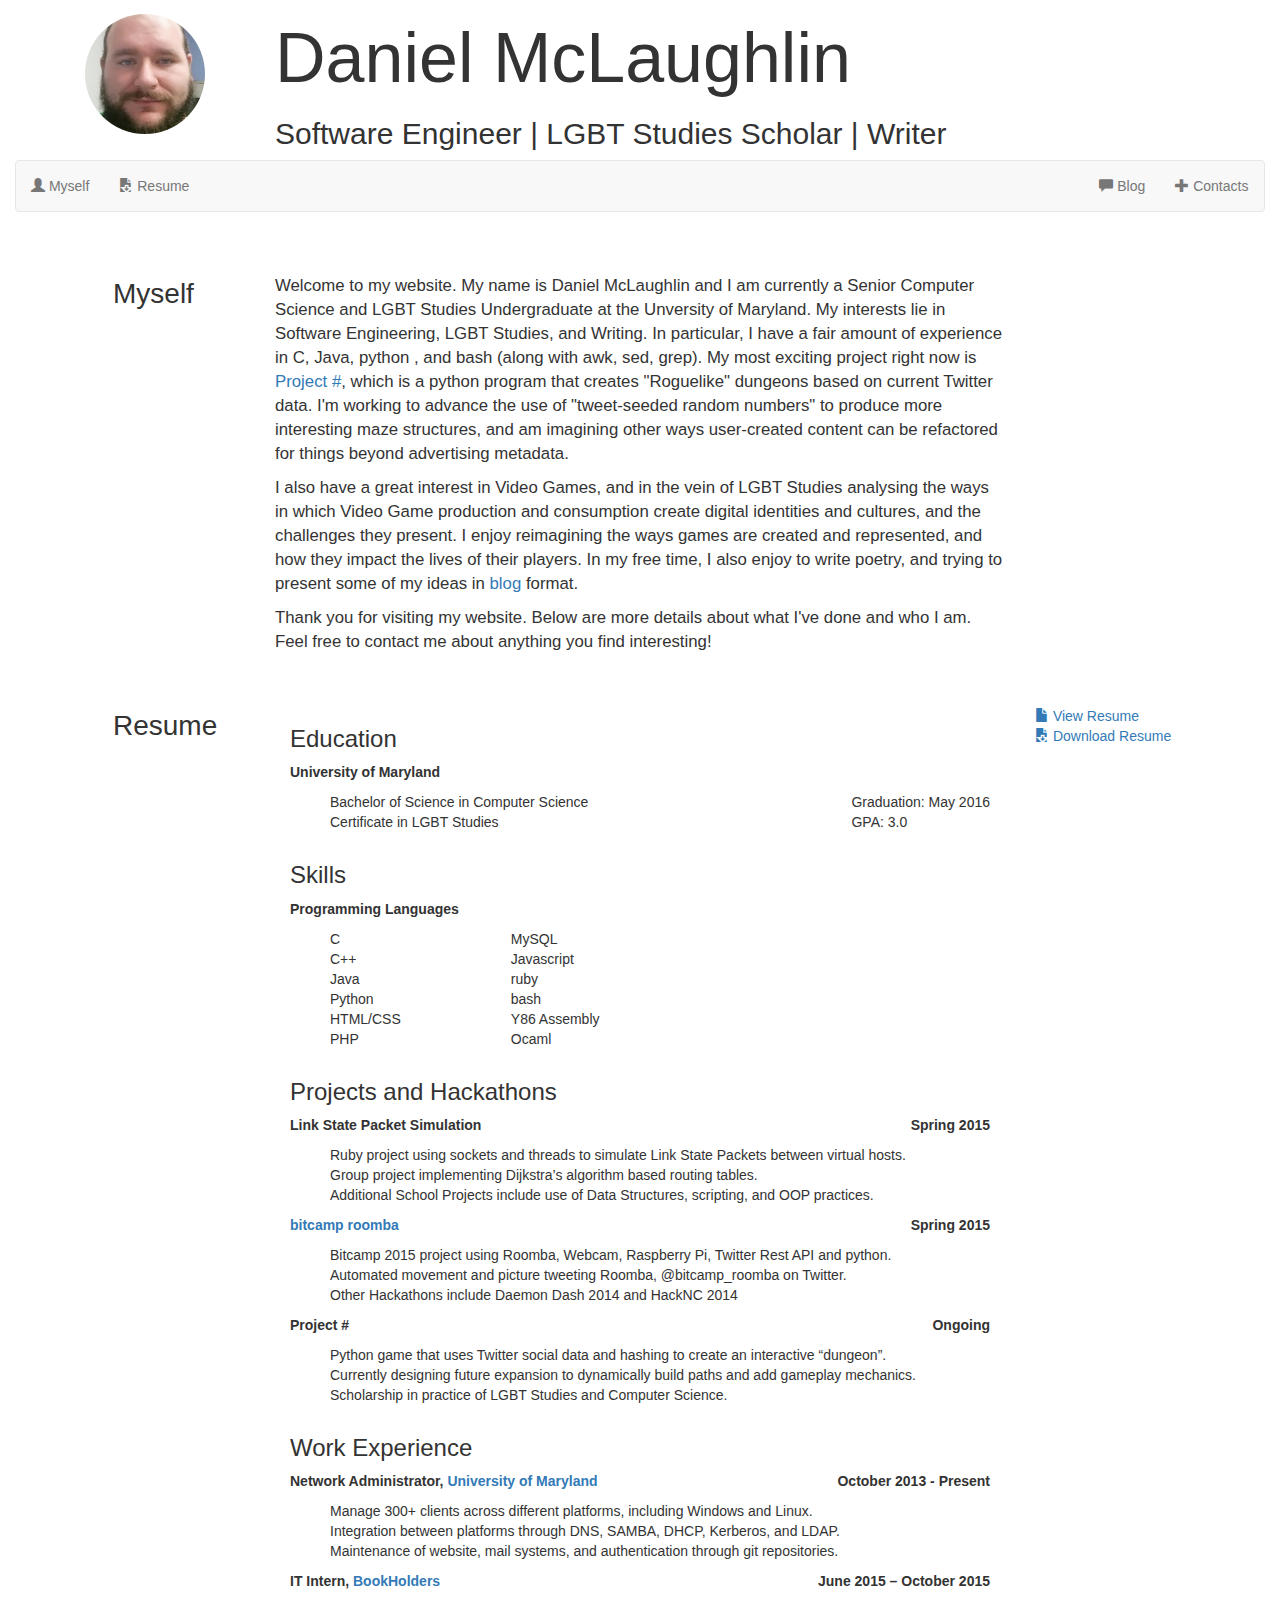
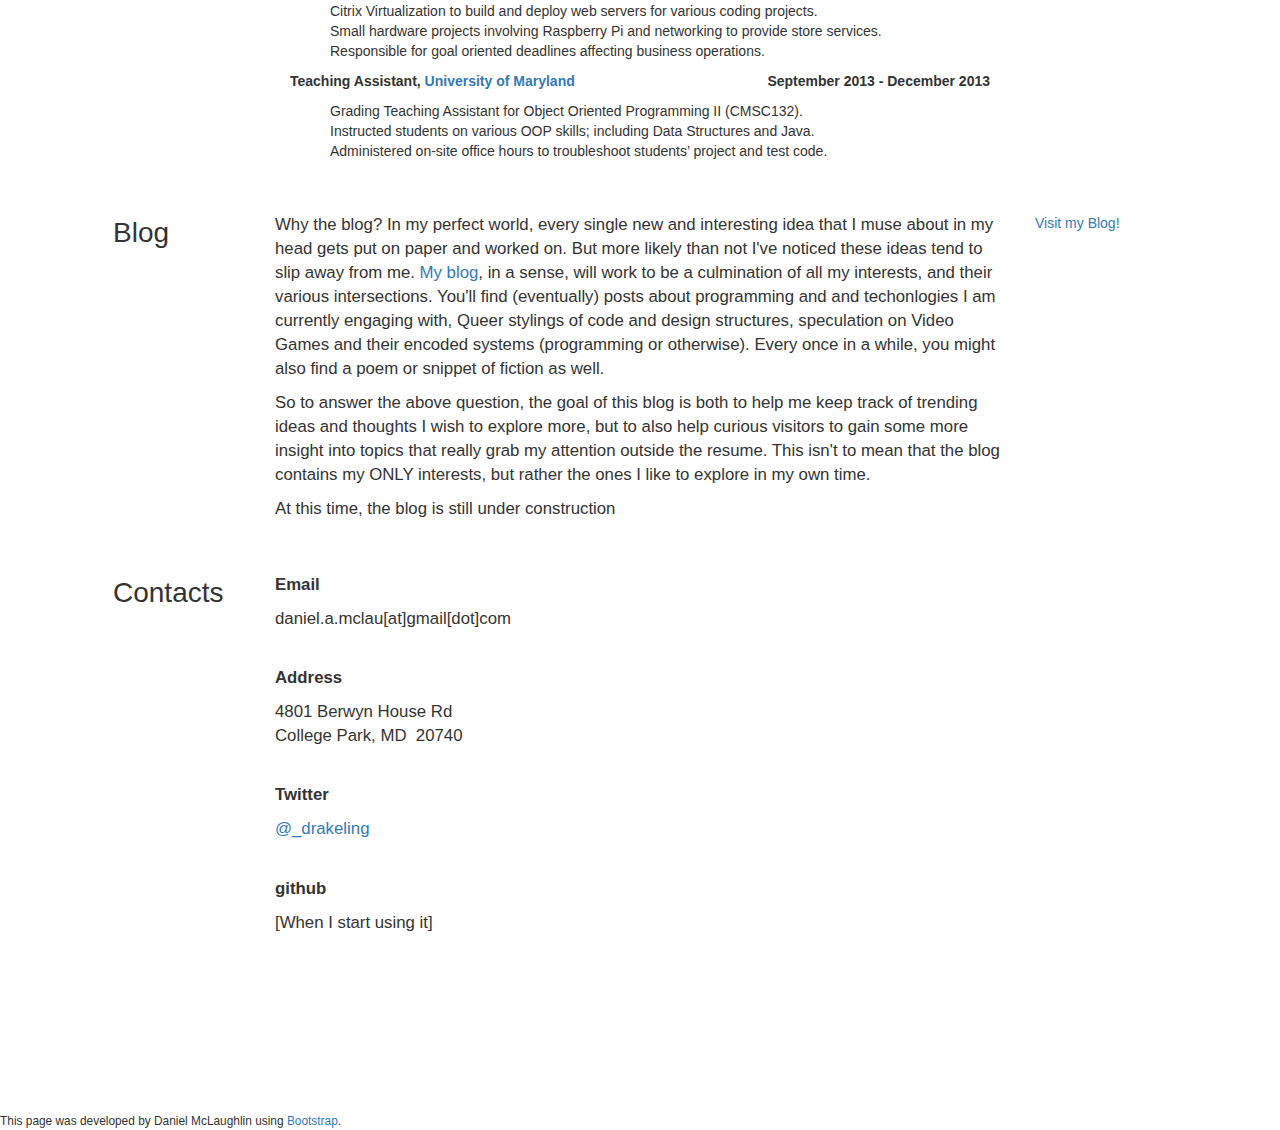
==== index.html @ 33bb0337 "Inital website upload" ====
<!DOCTYPE html>
<!--    This website was created using Bootstrap and vim
        Thanks for visiting the source code! ~Dan -->
<html lang="en">
<head>
    <title>Daniel McLaughlin - Computer Scientist - LGBT Studies Scholar</title>
    <meta charset="utf-8">
    <meta name="viewport" content="width=device-width, initial-scale=1">
    <link rel="stylesheet" href="css/bootstrap.min.css">
    <link rel="stylesheet" href="css/style.css">
    <script src="js/jquery.min.js"></script>
    <script src="js/bootstrap.min.js"></script>
</head>
<body>

<div class="container">
    <div class="row">
        <div class="col-lg-1">
            <img src="img/dmclaugh2.jpg" class="img-circle face" alt="My Face" width="120" height="120" style="margin-top:1em">
        </div>
        <div class="col-lg-10 col-lg-offset-1">
            <h1>
                Daniel McLaughlin
            </h1>
            <h2>
                Software Engineer | LGBT Studies Scholar | Writer
            </h2>
        </div>
    </div>
</div>
<!-- End container -->

<div class="container-fluid">
    <nav class="navbar navbar-default">
        <ul class="nav navbar-nav">
         <li><a href="#myself"><span class="glyphicon glyphicon-user"></span>&nbsp;Myself</a></li>
         <li class="dropdown">
             <a class="dropdown-toggle" data-toggle="dropdown" href="#">
                 <span class="glyphicon glyphicon-save-file"></span>&nbsp;Resume</a>
             <ul class="dropdown-menu">
                 <li><a href="doc/dmclaugh_resume2015.pdf">View</a></li>
                 <li><a href="doc/dmclaugh_resume2015.pdf" download>Download</a></li>
                 <li><a href="#resume">Web-Version</a></li>
             </ul>
         </li>
        </ul>
        <ul class="nav navbar-nav navbar-right">
         <li><a href="#blog"><span class="glyphicon glyphicon-comment"></span>&nbsp;Blog</a></li>
         <li><a href="#contacts"><span class="glyphicon glyphicon-plus"></span>&nbsp;Contacts&nbsp;&nbsp;&nbsp;&nbsp;</a></li>
        </ul>
    </nav>
</div>
<!-- End navbar -->


<div class="container">
    <div class="row section">
        <div class="col-xs-4 col-sm-4 col-md-2 col-lg-2">
            <a name="myself"></a><p class="sectiontitle">Myself</p>
        </div>
        <div class="col-xs-8 col-sm-8 col-md-8 col-lg-8">
             <p class="pagebody">Welcome to my website. My name is Daniel McLaughlin and I am currently a Senior Computer Science and LGBT Studies Undergraduate at the Unversity of Maryland.
              My interests lie in Software Engineering, LGBT Studies, and Writing. In particular, I have a fair amount of experience in C, Java, python
              , and bash (along with awk, sed, grep). My most exciting project right now is <a href="">Project #</a>, which is a python program that creates "Roguelike" dungeons
              based on current Twitter data. I'm working to advance the use of "tweet-seeded random numbers" to produce more interesting maze structures, and am imagining other
              ways user-created content can be refactored for things beyond advertising metadata.</p>
             <p class="pagebody">I also have a great interest in Video Games, and in the vein of LGBT Studies
              analysing the ways in which Video Game production and consumption create digital identities and cultures, and the challenges they present. I enjoy reimagining the
              ways games are created and represented, and how they impact the lives of their players. In my free time, I also enjoy to write poetry, and trying to present
              some of my ideas in <a href="#blog">blog</a> format.</p>
             <p class="pagebody">Thank you for visiting my website. Below are more details about what I've done and who I am. Feel free to contact me about anything you find interesting!</p>
        </div>
        <div class="col-xs-0 col-sm-0 col-md-2 col-lg-2">
             
        </div>
    </div>
    
    <div class="row section">
        <div class="col-xs-4 col-sm-4 col-md-2 col-lg-2">
            <a name="resume"></a><p class="sectiontitle">Resume</p>
        </div>
        <div class="col-xs-8 col-sm-8 col-md-8 col-lg-8">
            <div class="row resume">
                <div class="col-xs-0 col-lg-12">
                    <h3>Education</h3>
                    <p class="resumetag">University of Maryland</p>
                    <span class="resumeright"><p>Graduation: May 2016<br />GPA: 3.0</p></span>
                     <ul>
                        <li class="resumeitem">Bachelor of Science in Computer Science</li>
                        <li class="resumeitem">Certificate in LGBT Studies</li>
                     </ul>
                </div>
            </div>
            
            <div class="row resume">
                <div class="col-lg-12">
                    <h3>Skills</h3>
                    <p class="resumetag">Programming Languages</p>
                    <span style="float: left; margin-right: 5em">
                     <ul>
                        <li class="resumeitem">C</li>
                        <li class="resumeitem">C++</li>
                        <li class="resumeitem">Java</li>
                        <li class="resumeitem">Python</li>
                        <li class="resumeitem">HTML/CSS</li>
                        <li class="resumeitem">PHP</li>
                     </ul>
                    </span>
                    <span style="float: left;">
                      <ul>
                        <li class="resumeitem">MySQL</li>
                        <li class="resumeitem">Javascript</li>
                        <li class="resumeitem">ruby</li>
                        <li class="resumeitem">bash</li>
                        <li class="resumeitem">Y86 Assembly</li>
                        <li class="resumeitem">Ocaml</li>
                      </ul>
                     </span>
                </div>
            </div>
            
            <div class="row resume">
                <div class="col-lg-12">
                    <h3>Projects and Hackathons</h3>
                    <p class="resumetag">Link State Packet Simulation
                    <span class="resumeright">Spring 2015</p></span>
                     <ul>
                        <li class="resumeitem">Ruby project using sockets and threads to simulate Link State Packets between virtual hosts.</li>
                        <li class="resumeitem">Group project implementing Dijkstra’s algorithm based routing tables.</li>
                        <li class="resumeitem">Additional School Projects include use of Data Structures, scripting, and OOP practices.</li>
                     </ul>
                    <p class="resumetag"><a href="https://twitter.com/bitcamp_roomba">bitcamp roomba</a>
                    <span class="resumeright">Spring 2015</p></span>
                     <ul>
                        <li class="resumeitem">Bitcamp 2015 project using Roomba, Webcam, Raspberry Pi, Twitter Rest API and python.</li>
                        <li class="resumeitem">Automated movement and picture tweeting Roomba, @bitcamp_roomba on Twitter.</li>
                        <li class="resumeitem">Other Hackathons include Daemon Dash 2014 and HackNC 2014</li>
                     </ul>
                    <p class="resumetag">Project #
                    <span class="resumeright">Ongoing</p></span>
                     <ul>
                        <li class="resumeitem">Python game that uses Twitter social data and hashing to create an interactive “dungeon”.</li>
                        <li class="resumeitem">Currently designing future expansion to dynamically build paths and add gameplay mechanics.</li>
                        <li class="resumeitem">Scholarship in practice of LGBT Studies and Computer Science.</li>
                     </ul>
                </div>
            </div>
            
           <div class="row resume">
                <div class="col-lg-12">
                    <h3>Work Experience</h3>
                    <p class="resumetag">Network Administrator, <a href="http://cs.umd.edu">University of Maryland</a>
                    <span class="resumeright">October 2013 - Present</p></span>
                     <ul>
                        <li class="resumeitem">Manage 300+ clients across different platforms, including Windows and Linux.</li>
                        <li class="resumeitem">Integration between platforms through DNS, SAMBA, DHCP, Kerberos, and LDAP.</li>
                        <li class="resumeitem">Maintenance of website, mail systems, and authentication through git repositories.</li>
                     </ul>
                    <p class="resumetag">IT Intern, <a href="http://www.bookholders.com">BookHolders</a>
                    <span class="resumeright">June 2015 – October 2015</p></span>
                     <ul>
                        <li class="resumeitem">Citrix Virtualization to build and deploy web servers for various coding projects.</li>
                        <li class="resumeitem">Small hardware projects involving Raspberry Pi and networking to provide store services.</li>
                        <li class="resumeitem">Responsible for goal oriented deadlines affecting business operations.</li>
                     </ul>
                    <p class="resumetag">Teaching Assistant, <a href="http://www.umd.edu">University of Maryland</a>
                    <span class="resumeright">September 2013 - December 2013</p></span>
                     <ul>
                        <li class="resumeitem">Grading Teaching Assistant for Object Oriented Programming II (CMSC132).</li>
                        <li class="resumeitem">Instructed students on various OOP skills; including Data Structures and Java.</li>
                        <li class="resumeitem">Administered on-site office hours to troubleshoot students’ project and test code.</li>
                     </ul>
                </div>
            </div>
           
        </div>
        <div class="col-xs-0 col-sm-0 col-md-2 col-lg-2">
            <a href="doc/dmclaugh_resume2015.pdf"><span class="glyphicon glyphicon-file"></span>&nbsp;View Resume</a><br />
            <a href="doc/dmclaugh_resume2015.pdf" download><span class="glyphicon glyphicon-save-file"></span>&nbsp;Download Resume</a>
        </div>
    </div>
    
    <div class="row section">
        <div class="col-xs-4 col-sm-4 col-md-2 col-lg-2">
            <a name="blog"></a><p class="sectiontitle">Blog</p>
        </div>
        <div class="col-xs-8 col-sm-8 col-md-8 col-lg-8">
           <p class="pagebody">Why the blog? In my perfect world, every single new and interesting idea that I muse about in my head gets put on paper and worked on.
            But more likely than not I've noticed these ideas tend to slip away from me. <a href="http://drakeling.dmclaugh.com">My blog</a>, in a sense,
             will work to be a culmination of all my interests, and their various intersections. You'll find (eventually) posts about programming and
             and techonlogies I am currently engaging with, Queer stylings of code and design structures, speculation on Video Games and their encoded
             systems (programming or otherwise). Every once in a while, you might also find a poem or snippet of fiction as well.
           </p>
           <p class="pagebody">So to answer the above question, the goal of this blog is both to help me keep track of trending ideas and thoughts I wish to explore more,
            but to also help curious visitors to gain some more insight into topics that really grab my attention outside the resume. This isn't to mean
            that the blog contains my ONLY interests, but rather the ones I like to explore in my own time.</p>
           <p class="pagebody">At this time, the blog is still under construction</p>
        </div>
        <div class="col-xs-0 col-sm-0 col-md-2 col-lg-2">
            <a href="http://drakeling.dmclaugh.com">Visit my Blog!</a>
        </div>
    </div>
    
    <div class="row section footer">
        <div class="col-xs-4 col-sm-4 col-md-2 col-lg-2">
            <a name="contacts"></a><p class="sectiontitle">Contacts</p>
        </div>
        <div class="col-xs-8 col-sm-8 col-md-8 col-lg-8">
           <p class="pagebody"><b>Email</b></p>
           <p class="pagebody contact">daniel.a.mclau[at]gmail[dot]com</p>
           <p class="pagebody"><b>Address</b></p>
           <p class="pagebody contact">4801 Berwyn House Rd<br />College Park, MD &nbsp;20740</p>
           <p class="pagebody"><b>Twitter</b></p>
           <p class="pagebody contact"><a href="http://www.twitter.com/_drakeling">@_drakeling</a></p>
           <p class="pagebody"><b>github</b></p>
           <p class="pagebody contact">[When I start using it]</p>
        </div>
        <div class="col-xs-0 col-sm-0 col-md-2 col-lg-2">
            
        </div>
    </div>
</div>
<!-- End container -->

<small>This page was developed by Daniel McLaughlin using <a href="http://getbootstrap.com/">Bootstrap</a>.</small>
</body>
</html>
---- css/style.css ----
.row {
    margin: 0;
    padding: 0;
    display: -webkit-box;
    display: -webkit-flex;
    display: -ms-flexbox;
    display: flex;
    background-color:white;
}

@media screen and (max-width: 1200px) {
    .face {display: none}
}

.sectiontitle {
    margin-left: 0em;
    padding-left: 1em;
    font-size: 2em;
}

.pagebody {
    font-size: 1.2em;
}

h1 {
    font-size: 5em;
}

.section {
    padding-top: 3em;
}

.footer {
    padding-bottom: 10em;
}

.resume {
    background-color:white;
}

.resumetag {
    font-weight: bold;
}

.resumeitem {
    list-style-type: none;
}

.resumeright {
    float:right;
}

.contact {
    padding-bottom: 1.5em;
}

.spacetest {
    background-color: red;
    vertical-align: middle;
}
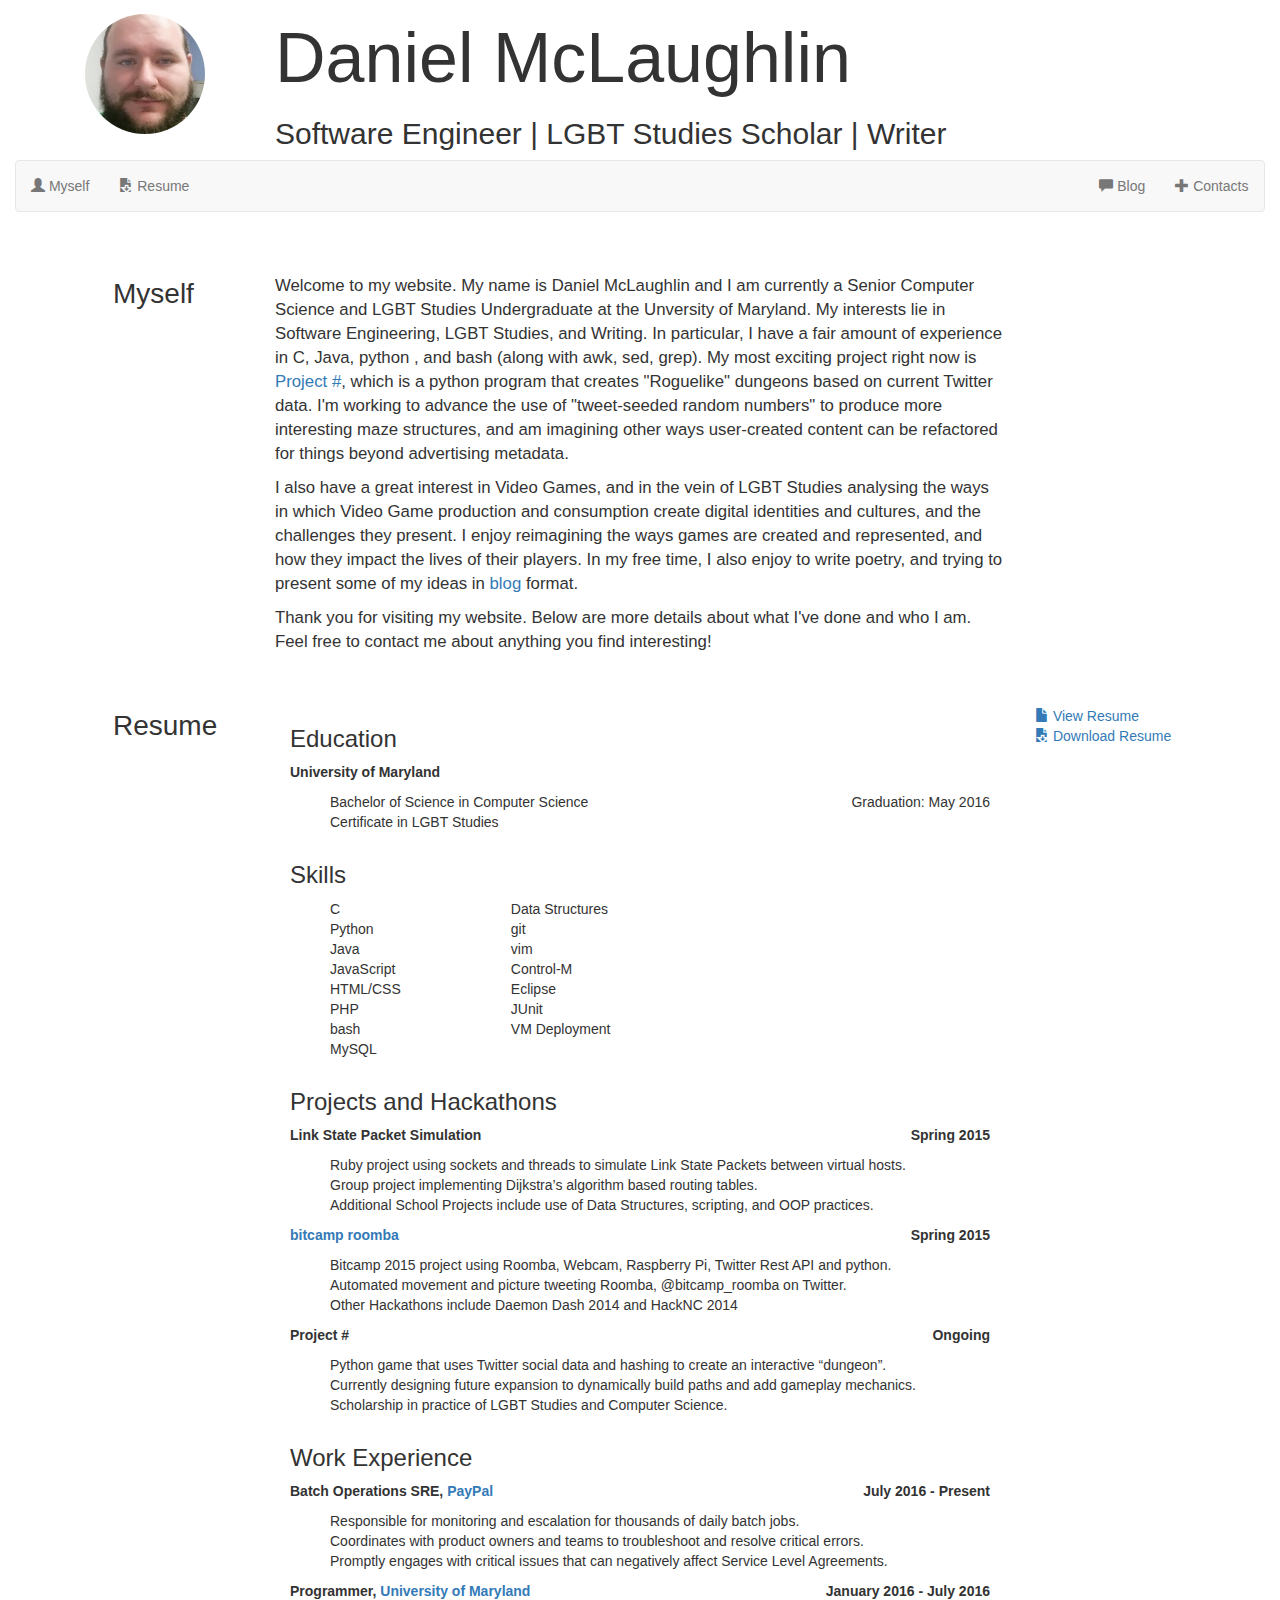
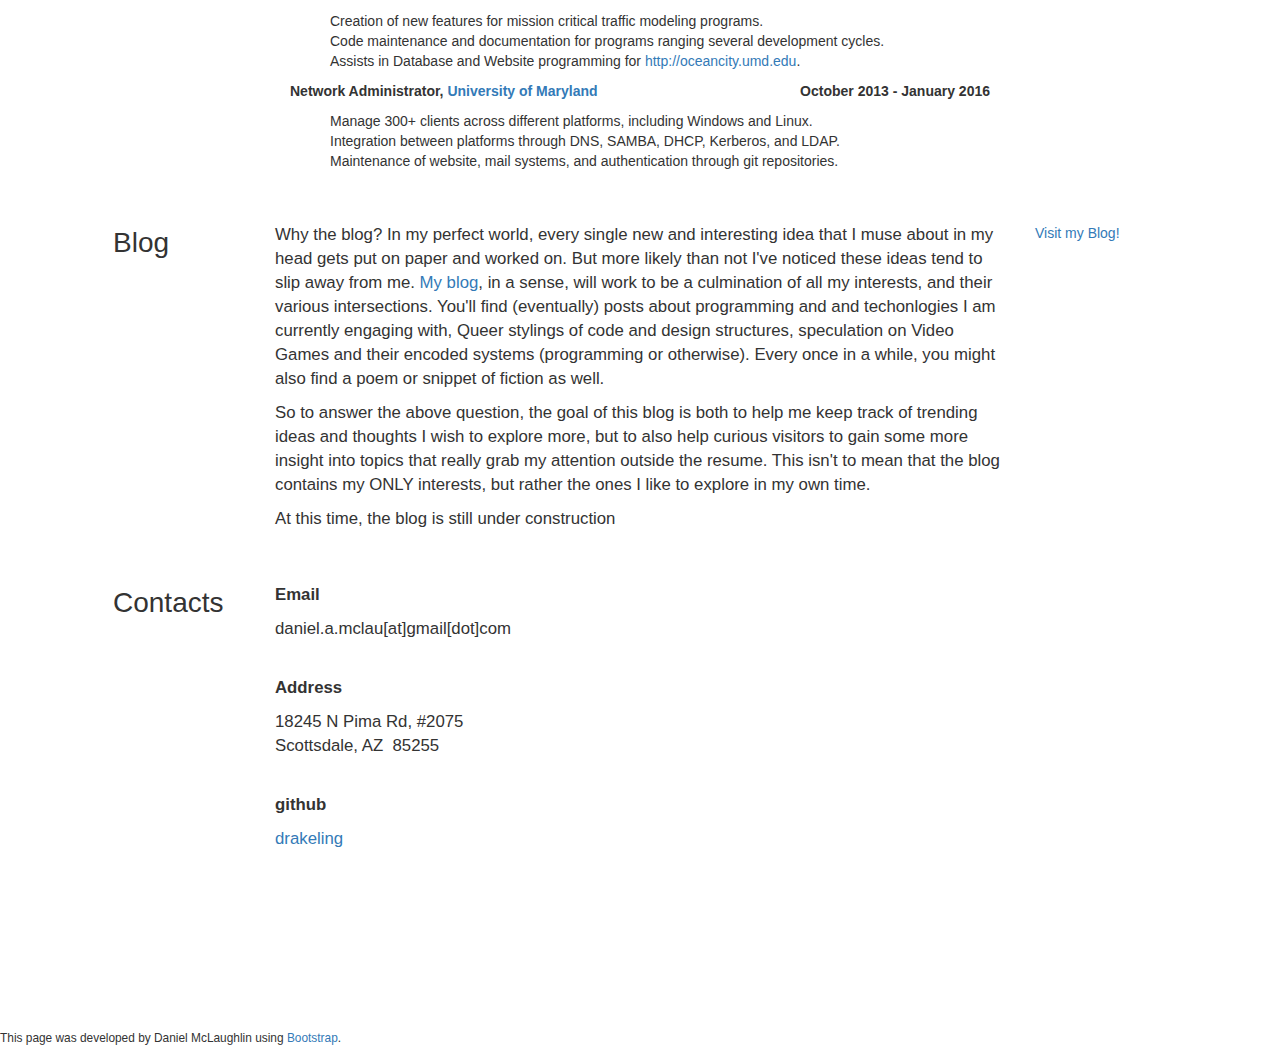
==== commit 8e98174e: "Updated index.html" ====
--- a/index.html
+++ b/index.html
@@ -38,8 +38,8 @@
              <a class="dropdown-toggle" data-toggle="dropdown" href="#">
                  <span class="glyphicon glyphicon-save-file"></span>&nbsp;Resume</a>
              <ul class="dropdown-menu">
-                 <li><a href="doc/dmclaugh_resume2015.pdf">View</a></li>
-                 <li><a href="doc/dmclaugh_resume2015.pdf" download>Download</a></li>
+                 <li><a href="doc/dmclaugh_resume2016_2.pdf">View</a></li>
+                 <li><a href="doc/dmclaugh_resume2016_2.pdf" download>Download</a></li>
                  <li><a href="#resume">Web-Version</a></li>
              </ul>
          </li>
@@ -84,7 +84,7 @@
                 <div class="col-xs-0 col-lg-12">
                     <h3>Education</h3>
                     <p class="resumetag">University of Maryland</p>
-                    <span class="resumeright"><p>Graduation: May 2016<br />GPA: 3.0</p></span>
+                    <span class="resumeright"><p>Graduation: May 2016<br /></p></span>
                      <ul>
                         <li class="resumeitem">Bachelor of Science in Computer Science</li>
                         <li class="resumeitem">Certificate in LGBT Studies</li>
@@ -95,25 +95,28 @@
             <div class="row resume">
                 <div class="col-lg-12">
                     <h3>Skills</h3>
-                    <p class="resumetag">Programming Languages</p>
+                    <!-- <p class="resumetag">Programming Languages</p> -->
                     <span style="float: left; margin-right: 5em">
                      <ul>
                         <li class="resumeitem">C</li>
-                        <li class="resumeitem">C++</li>
+                        <li class="resumeitem">Python</li>
                         <li class="resumeitem">Java</li>
-                        <li class="resumeitem">Python</li>
+                        <li class="resumeitem">JavaScript</li>
                         <li class="resumeitem">HTML/CSS</li>
                         <li class="resumeitem">PHP</li>
+                        <li class="resumeitem">bash</li>
+                        <li class="resumeitem">MySQL</li>
                      </ul>
                     </span>
                     <span style="float: left;">
                       <ul>
-                        <li class="resumeitem">MySQL</li>
-                        <li class="resumeitem">Javascript</li>
-                        <li class="resumeitem">ruby</li>
-                        <li class="resumeitem">bash</li>
-                        <li class="resumeitem">Y86 Assembly</li>
-                        <li class="resumeitem">Ocaml</li>
+                        <li class="resumeitem">Data Structures</li>
+                        <li class="resumeitem">git</li>
+                        <li class="resumeitem">vim</li>
+                        <li class="resumeitem">Control-M</li>
+                        <li class="resumeitem">Eclipse</li>
+                        <li class="resumeitem">JUnit</li>
+                        <li class="resumeitem">VM Deployment</li>
                       </ul>
                      </span>
                 </div>
@@ -149,34 +152,34 @@
            <div class="row resume">
                 <div class="col-lg-12">
                     <h3>Work Experience</h3>
+                    <p class="resumetag">Batch Operations SRE, <a href="http://paypal.com">PayPal</a>
+                    <span class="resumeright">July 2016 - Present</p></span>
+                     <ul>
+                        <li class="resumeitem">Responsible for monitoring and escalation for thousands of daily batch jobs.</li>
+                        <li class="resumeitem">Coordinates with product owners and teams to troubleshoot and resolve critical errors.</li>
+                        <li class="resumeitem">Promptly engages with critical issues that can negatively affect Service Level Agreements.</li>
+                     </ul>
+                    <p class="resumetag">Programmer, <a href="http://www.umd.edu">University of Maryland</a>
+                    <span class="resumeright">January 2016 - July 2016</p></span>
+                     <ul>
+                        <li class="resumeitem">Creation of new features for mission critical traffic modeling programs.</li>
+                        <li class="resumeitem">Code maintenance and documentation for programs ranging several development cycles.</li>
+                        <li class="resumeitem">Assists in Database and Website programming for <a href="http://oceancity.umd.edu">http://oceancity.umd.edu</a>.</li>
+                     </ul>
                     <p class="resumetag">Network Administrator, <a href="http://cs.umd.edu">University of Maryland</a>
-                    <span class="resumeright">October 2013 - Present</p></span>
+                    <span class="resumeright">October 2013 - January 2016</p></span>
                      <ul>
                         <li class="resumeitem">Manage 300+ clients across different platforms, including Windows and Linux.</li>
                         <li class="resumeitem">Integration between platforms through DNS, SAMBA, DHCP, Kerberos, and LDAP.</li>
                         <li class="resumeitem">Maintenance of website, mail systems, and authentication through git repositories.</li>
                      </ul>
-                    <p class="resumetag">IT Intern, <a href="http://www.bookholders.com">BookHolders</a>
-                    <span class="resumeright">June 2015 – October 2015</p></span>
-                     <ul>
-                        <li class="resumeitem">Citrix Virtualization to build and deploy web servers for various coding projects.</li>
-                        <li class="resumeitem">Small hardware projects involving Raspberry Pi and networking to provide store services.</li>
-                        <li class="resumeitem">Responsible for goal oriented deadlines affecting business operations.</li>
-                     </ul>
-                    <p class="resumetag">Teaching Assistant, <a href="http://www.umd.edu">University of Maryland</a>
-                    <span class="resumeright">September 2013 - December 2013</p></span>
-                     <ul>
-                        <li class="resumeitem">Grading Teaching Assistant for Object Oriented Programming II (CMSC132).</li>
-                        <li class="resumeitem">Instructed students on various OOP skills; including Data Structures and Java.</li>
-                        <li class="resumeitem">Administered on-site office hours to troubleshoot students’ project and test code.</li>
-                     </ul>
                 </div>
             </div>
            
         </div>
         <div class="col-xs-0 col-sm-0 col-md-2 col-lg-2">
-            <a href="doc/dmclaugh_resume2015.pdf"><span class="glyphicon glyphicon-file"></span>&nbsp;View Resume</a><br />
-            <a href="doc/dmclaugh_resume2015.pdf" download><span class="glyphicon glyphicon-save-file"></span>&nbsp;Download Resume</a>
+            <a href="doc/dmclaugh_resume2016_2.pdf"><span class="glyphicon glyphicon-file"></span>&nbsp;View Resume</a><br />
+            <a href="doc/dmclaugh_resume2016_2.pdf" download><span class="glyphicon glyphicon-save-file"></span>&nbsp;Download Resume</a>
         </div>
     </div>
     
@@ -209,11 +212,11 @@
            <p class="pagebody"><b>Email</b></p>
            <p class="pagebody contact">daniel.a.mclau[at]gmail[dot]com</p>
            <p class="pagebody"><b>Address</b></p>
-           <p class="pagebody contact">4801 Berwyn House Rd<br />College Park, MD &nbsp;20740</p>
-           <p class="pagebody"><b>Twitter</b></p>
-           <p class="pagebody contact"><a href="http://www.twitter.com/_drakeling">@_drakeling</a></p>
+           <p class="pagebody contact">18245 N Pima Rd, #2075<br />Scottsdale, AZ &nbsp;85255</p>
+           <!-- <p class="pagebody"><b>Twitter</b></p>
+           <p class="pagebody contact"><a href="http://www.twitter.com/_drakeling">@_drakeling</a></p> -->
            <p class="pagebody"><b>github</b></p>
-           <p class="pagebody contact">[When I start using it]</p>
+           <p class="pagebody contact"><a href="https://github.com/drakeling">drakeling</a></p>
         </div>
         <div class="col-xs-0 col-sm-0 col-md-2 col-lg-2">
             
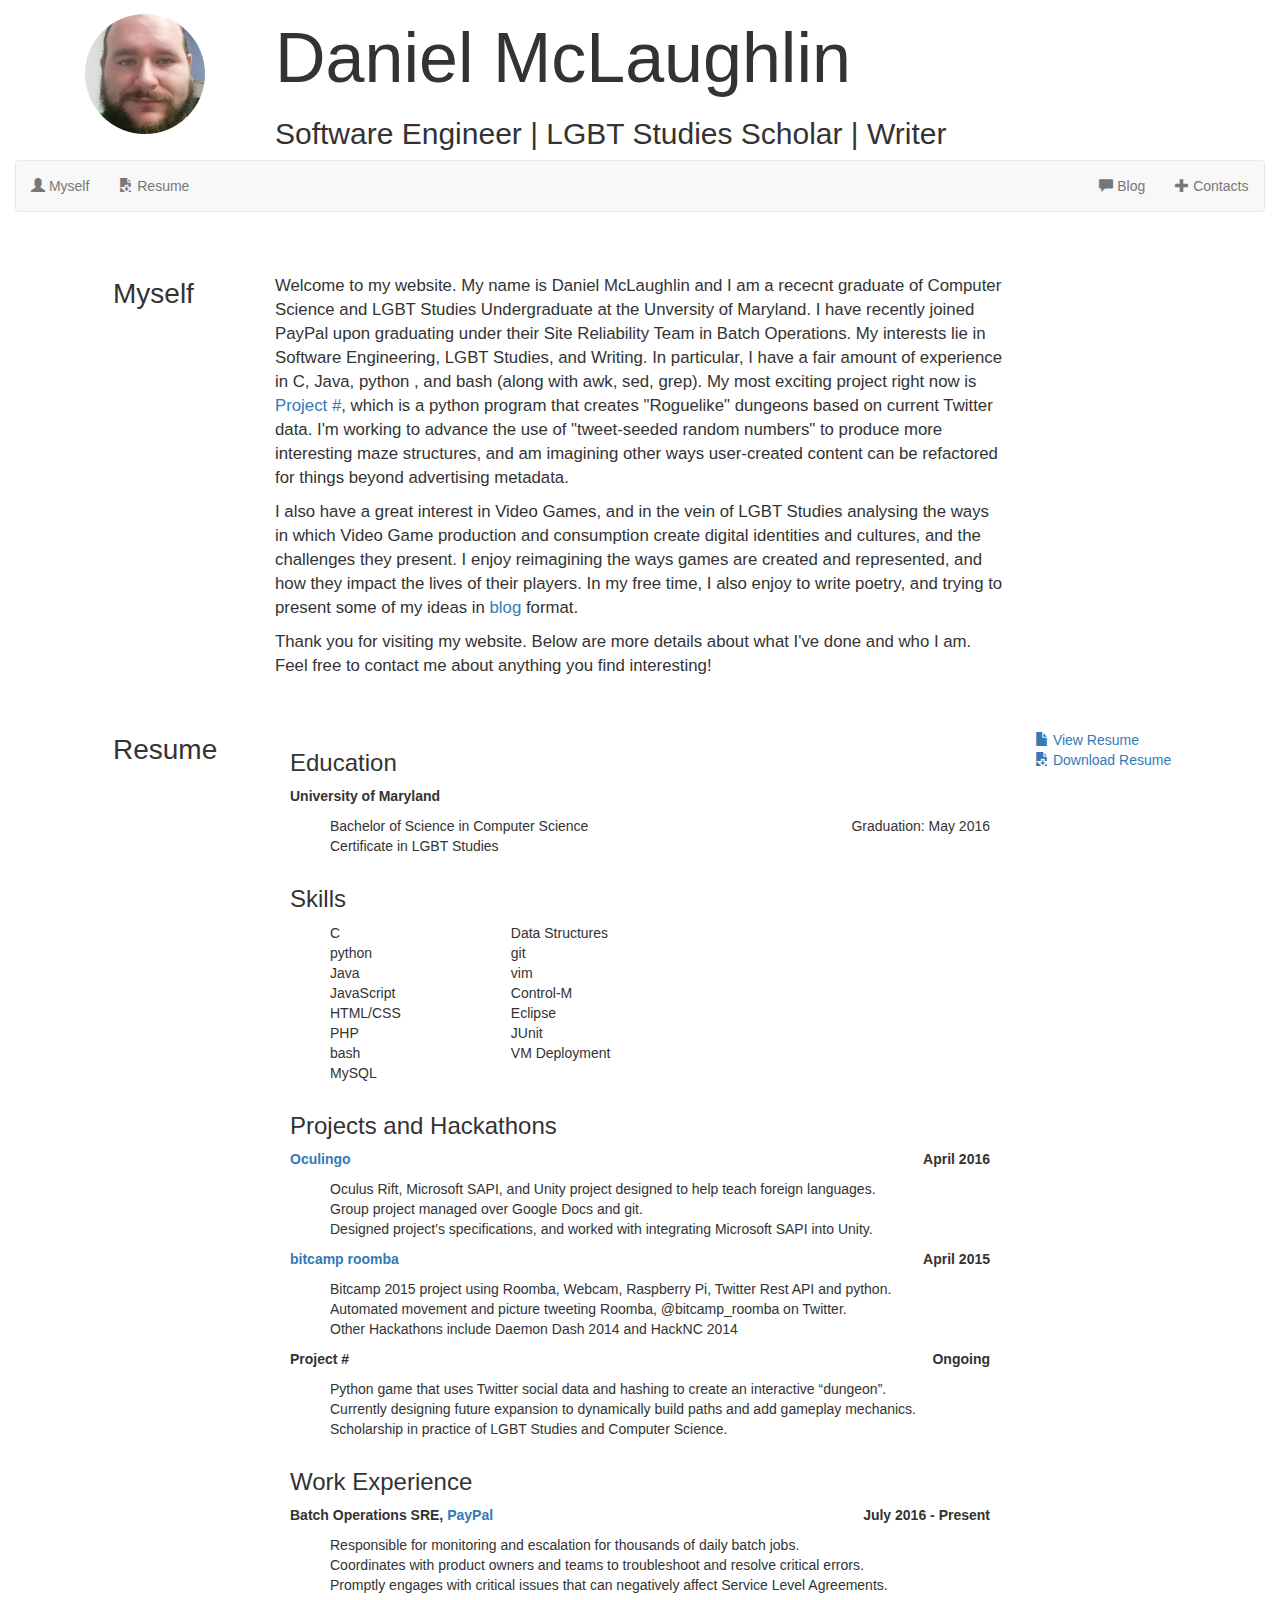
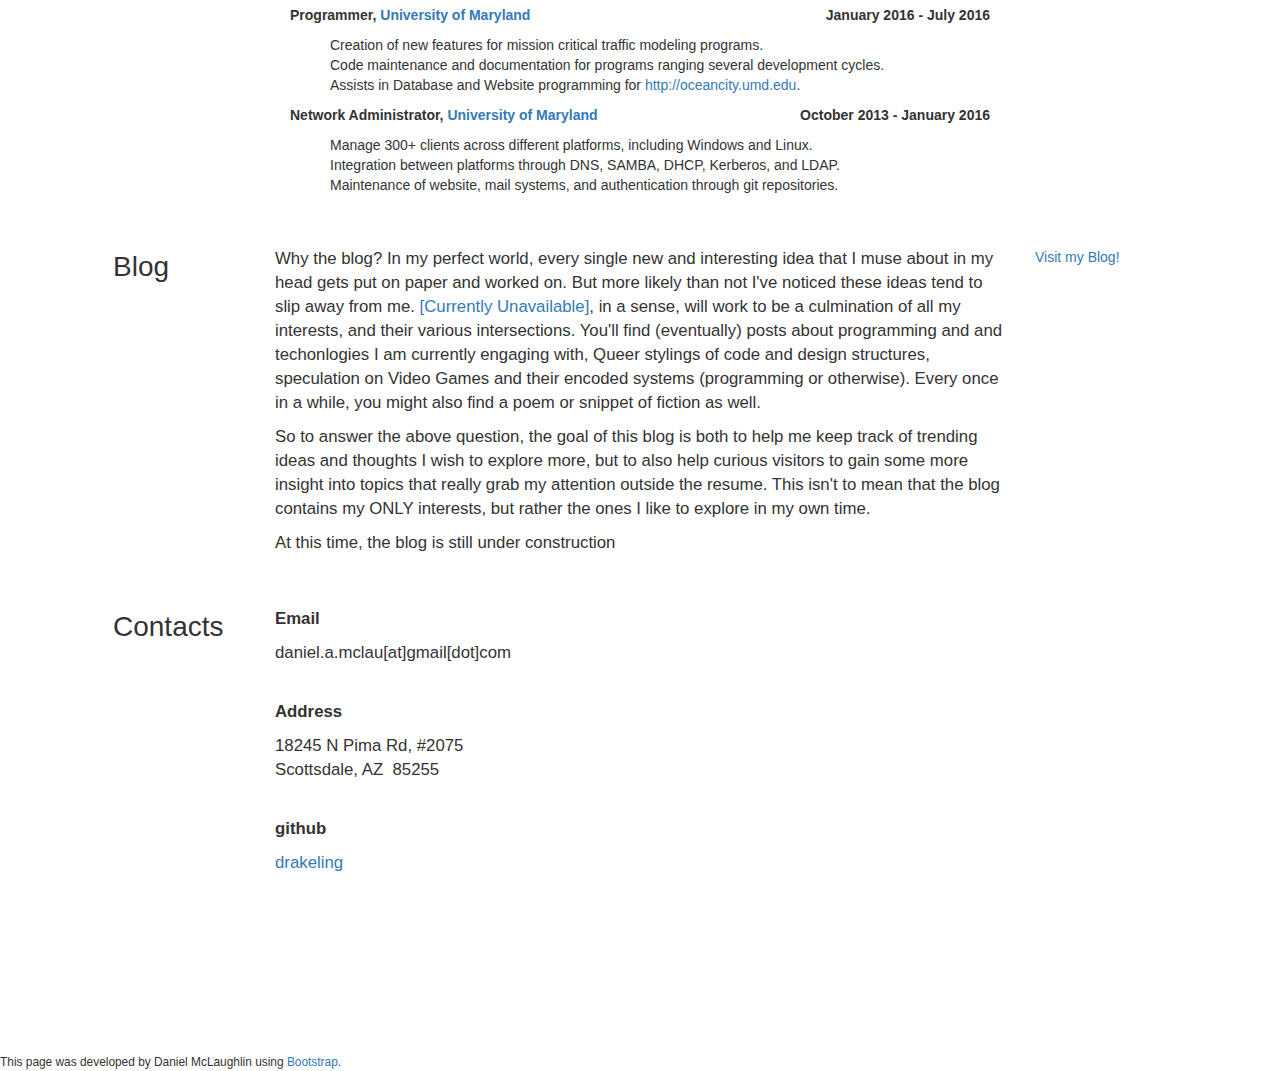
==== commit a9eccc59: "Updated index.html" ====
--- a/index.html
+++ b/index.html
@@ -59,7 +59,8 @@
             <a name="myself"></a><p class="sectiontitle">Myself</p>
         </div>
         <div class="col-xs-8 col-sm-8 col-md-8 col-lg-8">
-             <p class="pagebody">Welcome to my website. My name is Daniel McLaughlin and I am currently a Senior Computer Science and LGBT Studies Undergraduate at the Unversity of Maryland.
+             <p class="pagebody">Welcome to my website. My name is Daniel McLaughlin and I am a rececnt graduate of Computer Science and LGBT Studies Undergraduate at the Unversity of Maryland.
+              I have recently joined PayPal upon graduating under their Site Reliability Team in Batch Operations.
               My interests lie in Software Engineering, LGBT Studies, and Writing. In particular, I have a fair amount of experience in C, Java, python
               , and bash (along with awk, sed, grep). My most exciting project right now is <a href="">Project #</a>, which is a python program that creates "Roguelike" dungeons
               based on current Twitter data. I'm working to advance the use of "tweet-seeded random numbers" to produce more interesting maze structures, and am imagining other
@@ -99,7 +100,7 @@
                     <span style="float: left; margin-right: 5em">
                      <ul>
                         <li class="resumeitem">C</li>
-                        <li class="resumeitem">Python</li>
+                        <li class="resumeitem">python</li>
                         <li class="resumeitem">Java</li>
                         <li class="resumeitem">JavaScript</li>
                         <li class="resumeitem">HTML/CSS</li>
@@ -125,15 +126,15 @@
             <div class="row resume">
                 <div class="col-lg-12">
                     <h3>Projects and Hackathons</h3>
-                    <p class="resumetag">Link State Packet Simulation
-                    <span class="resumeright">Spring 2015</p></span>
-                     <ul>
-                        <li class="resumeitem">Ruby project using sockets and threads to simulate Link State Packets between virtual hosts.</li>
-                        <li class="resumeitem">Group project implementing Dijkstra’s algorithm based routing tables.</li>
-                        <li class="resumeitem">Additional School Projects include use of Data Structures, scripting, and OOP practices.</li>
+                    <p class="resumetag"><a href="https://github.com/drakeling">Oculingo</a>
+                    <span class="resumeright">April 2016</p></span>
+                     <ul>
+                        <li class="resumeitem">Oculus Rift, Microsoft SAPI, and Unity project designed to help teach foreign languages.</li>
+                        <li class="resumeitem">Group project managed over Google Docs and git.</li>
+                        <li class="resumeitem">Designed project’s specifications, and worked with integrating Microsoft SAPI into Unity.</li>
                      </ul>
                     <p class="resumetag"><a href="https://twitter.com/bitcamp_roomba">bitcamp roomba</a>
-                    <span class="resumeright">Spring 2015</p></span>
+                    <span class="resumeright">April 2015</p></span>
                      <ul>
                         <li class="resumeitem">Bitcamp 2015 project using Roomba, Webcam, Raspberry Pi, Twitter Rest API and python.</li>
                         <li class="resumeitem">Automated movement and picture tweeting Roomba, @bitcamp_roomba on Twitter.</li>
@@ -189,7 +190,7 @@
         </div>
         <div class="col-xs-8 col-sm-8 col-md-8 col-lg-8">
            <p class="pagebody">Why the blog? In my perfect world, every single new and interesting idea that I muse about in my head gets put on paper and worked on.
-            But more likely than not I've noticed these ideas tend to slip away from me. <a href="http://drakeling.dmclaugh.com">My blog</a>, in a sense,
+            But more likely than not I've noticed these ideas tend to slip away from me. <a href="http://dmclaugh.com">[Currently Unavailable]</a>, in a sense,
              will work to be a culmination of all my interests, and their various intersections. You'll find (eventually) posts about programming and
              and techonlogies I am currently engaging with, Queer stylings of code and design structures, speculation on Video Games and their encoded
              systems (programming or otherwise). Every once in a while, you might also find a poem or snippet of fiction as well.
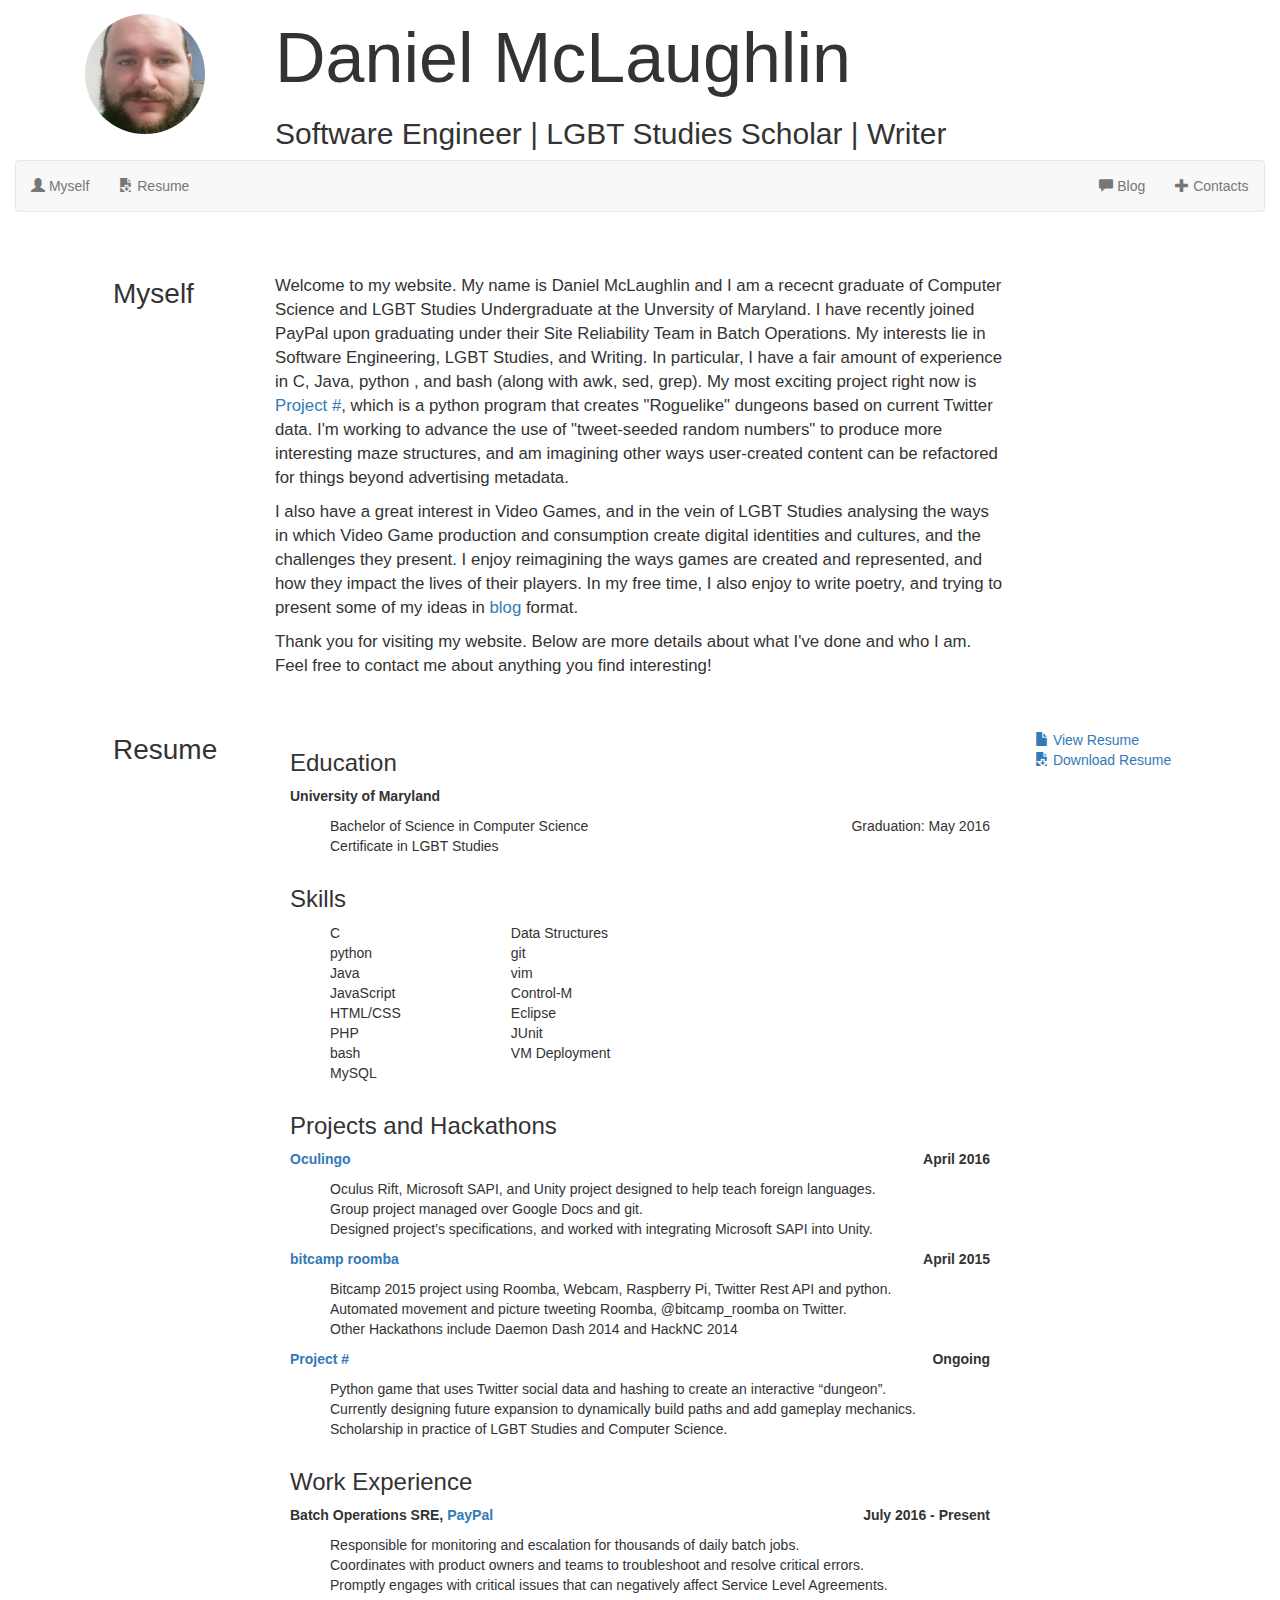
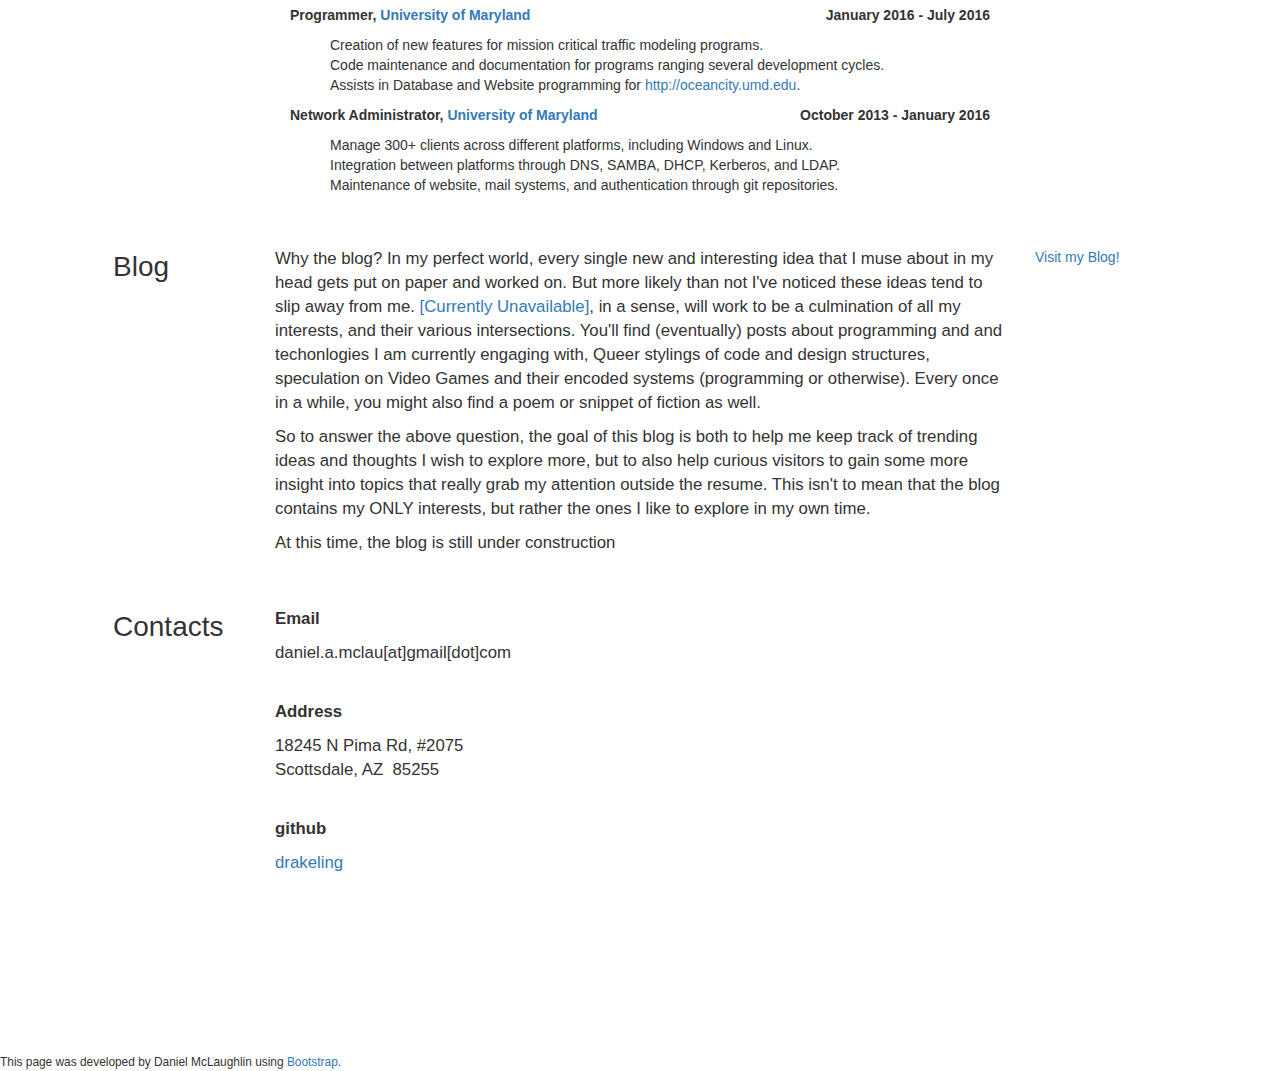
==== commit f411c79f: "Updated webpage with Project# links, Updated blog address" ====
--- a/index.html
+++ b/index.html
@@ -140,7 +140,7 @@
                         <li class="resumeitem">Automated movement and picture tweeting Roomba, @bitcamp_roomba on Twitter.</li>
                         <li class="resumeitem">Other Hackathons include Daemon Dash 2014 and HackNC 2014</li>
                      </ul>
-                    <p class="resumetag">Project #
+                    <p class="resumetag"><a href="https://github.com/drakeling/ProjectHashTag">Project #</a>
                     <span class="resumeright">Ongoing</p></span>
                      <ul>
                         <li class="resumeitem">Python game that uses Twitter social data and hashing to create an interactive “dungeon”.</li>
@@ -190,7 +190,7 @@
         </div>
         <div class="col-xs-8 col-sm-8 col-md-8 col-lg-8">
            <p class="pagebody">Why the blog? In my perfect world, every single new and interesting idea that I muse about in my head gets put on paper and worked on.
-            But more likely than not I've noticed these ideas tend to slip away from me. <a href="http://dmclaugh.com">[Currently Unavailable]</a>, in a sense,
+            But more likely than not I've noticed these ideas tend to slip away from me. <a href="http://blog.dmclaugh.com">[Currently Unavailable]</a>, in a sense,
              will work to be a culmination of all my interests, and their various intersections. You'll find (eventually) posts about programming and
              and techonlogies I am currently engaging with, Queer stylings of code and design structures, speculation on Video Games and their encoded
              systems (programming or otherwise). Every once in a while, you might also find a poem or snippet of fiction as well.
@@ -201,7 +201,7 @@
            <p class="pagebody">At this time, the blog is still under construction</p>
         </div>
         <div class="col-xs-0 col-sm-0 col-md-2 col-lg-2">
-            <a href="http://drakeling.dmclaugh.com">Visit my Blog!</a>
+            <a href="http://blog.dmclaugh.com">Visit my Blog!</a>
         </div>
     </div>
     
